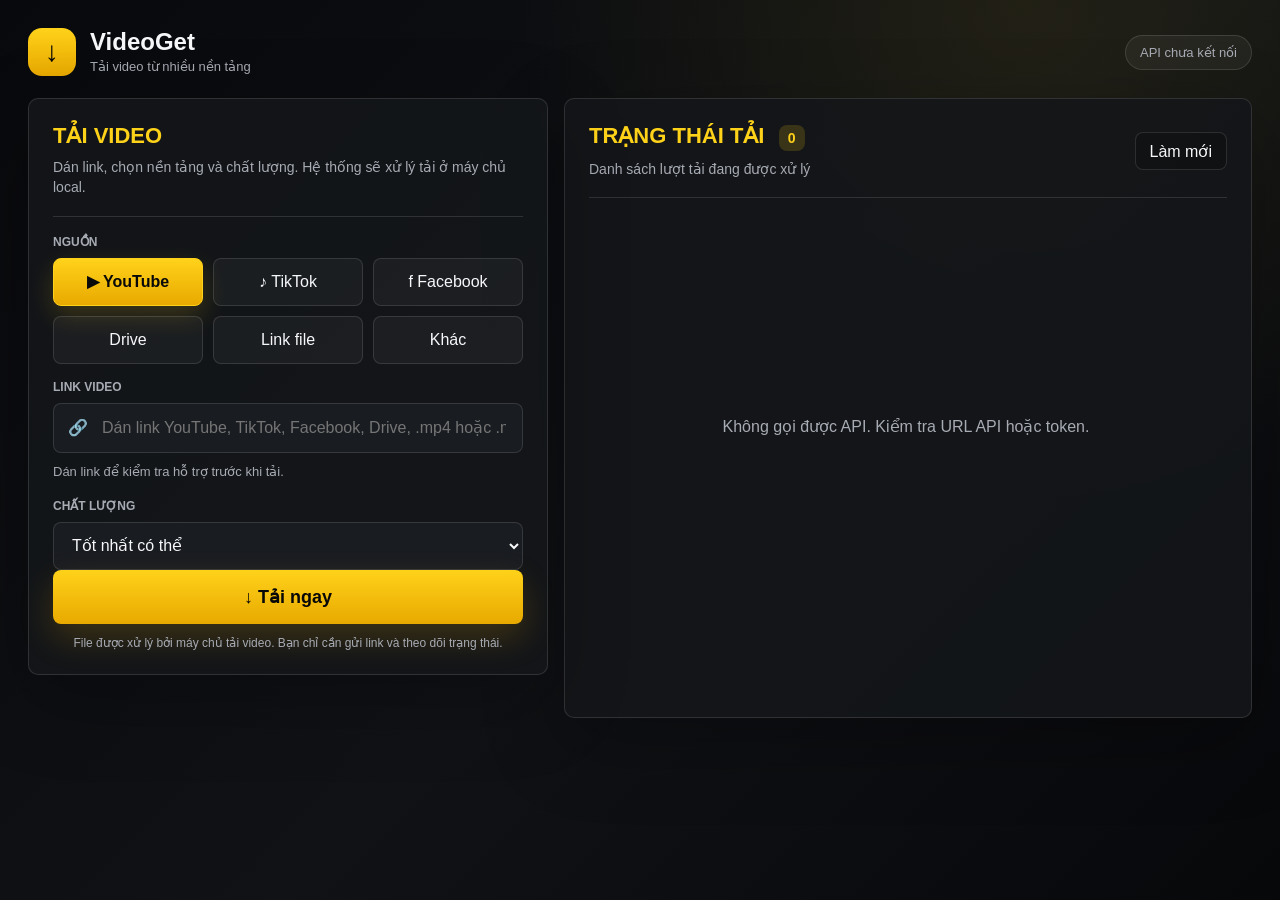
==== docs/index.html @ 89e05c15 "init src" ====
<!doctype html>
<html lang="vi">
  <head>
    <meta charset="utf-8" />
    <meta name="viewport" content="width=device-width, initial-scale=1" />
    <title>VideoGet</title>
    <link rel="stylesheet" href="styles.css" />
  </head>
  <body>
    <main class="shell client-shell">
      <header class="app-head">
        <div class="brand">
          <div class="brand-mark">↓</div>
          <div>
            <strong>VideoGet</strong>
            <span>Tải video từ nhiều nền tảng</span>
          </div>
        </div>
        <div class="server-pill" id="serverInfo">API</div>
      </header>

      <section class="client-layout">
        <form id="downloadForm" class="panel download-panel client-download">
          <div class="section-head">
            <div>
              <h1>Tải video</h1>
              <p>Dán link, chọn nền tảng và chất lượng. Hệ thống sẽ xử lý tải ở máy chủ local.</p>
            </div>
          </div>

          <label>Nguồn</label>
          <div class="sources" role="group" aria-label="Chọn nguồn tải">
            <button type="button" class="source active" data-source="youtube">▶ YouTube</button>
            <button type="button" class="source" data-source="tiktok">♪ TikTok</button>
            <button type="button" class="source" data-source="facebook">f Facebook</button>
            <button type="button" class="source" data-source="google_drive">Drive</button>
            <button type="button" class="source" data-source="direct">Link file</button>
            <button type="button" class="source" data-source="other">Khác</button>
          </div>

          <label for="urlInput">Link video</label>
          <div class="input-line">
            <span>🔗</span>
            <input id="urlInput" required placeholder="Dán link YouTube, TikTok, Facebook, Drive, .mp4 hoặc .m3u8..." />
          </div>
          <p id="urlStatus" class="url-status">Dán link để kiểm tra hỗ trợ trước khi tải.</p>

          <label for="qualitySelect">Chất lượng</label>
          <select id="qualitySelect">
            <option value="best" selected>Tốt nhất có thể</option>
            <option value="1080">1080p Full HD</option>
            <option value="720">720p HD</option>
            <option value="480">480p</option>
            <option value="360">360p</option>
          </select>

          <button class="primary" type="submit">↓ Tải ngay</button>
          <p class="privacy">File được xử lý bởi máy chủ tải video. Bạn chỉ cần gửi link và theo dõi trạng thái.</p>
        </form>

        <section class="panel queue-panel client-queue">
          <div class="section-head queue-head">
            <div>
              <h2>Trạng thái tải <span id="jobCount">0</span></h2>
              <p>Danh sách lượt tải đang được xử lý</p>
            </div>
            <button id="refreshBtn" class="ghost" type="button">Làm mới</button>
          </div>
          <div id="jobs" class="jobs"></div>
        </section>
      </section>
    </main>

    <script src="client.js"></script>
  </body>
</html>
---- docs/styles.css ----
:root {
  color-scheme: dark;
  --bg: #08090c;
  --panel: #14161a;
  --panel-soft: #191c21;
  --line: rgba(255, 255, 255, 0.12);
  --line-strong: rgba(255, 212, 20, 0.46);
  --muted: #a7abb3;
  --text: #f6f7f9;
  --yellow: #ffd21a;
  --yellow-2: #e8a900;
  --blue: #6aa7ff;
  --green: #63d471;
  --red: #ff6b6b;
}

* {
  box-sizing: border-box;
}

body {
  margin: 0;
  min-height: 100vh;
  background:
    radial-gradient(circle at 80% 0%, rgba(255, 210, 26, 0.08), transparent 32rem),
    linear-gradient(135deg, #08090c, #101216 54%, #07080a);
  color: var(--text);
  font-family: "Segoe UI", Arial, sans-serif;
  letter-spacing: 0;
}

button,
input,
select {
  font: inherit;
}

button {
  cursor: pointer;
}

.shell {
  width: min(1380px, calc(100vw - 40px));
  margin: 0 auto;
  padding: 28px 0;
}

.app-head {
  display: flex;
  align-items: center;
  justify-content: space-between;
  gap: 18px;
  margin-bottom: 22px;
}

.header-actions {
  display: flex;
  align-items: center;
  gap: 10px;
}

.header-link {
  border: 1px solid var(--line);
  border-radius: 999px;
  padding: 9px 14px;
  background: rgba(255, 255, 255, 0.05);
  color: var(--yellow);
  font-size: 13px;
  font-weight: 800;
  text-decoration: none;
}

.brand {
  display: flex;
  align-items: center;
  gap: 14px;
}

.brand-mark {
  width: 48px;
  height: 48px;
  display: grid;
  place-items: center;
  border-radius: 14px;
  background: linear-gradient(180deg, var(--yellow), var(--yellow-2));
  color: #080808;
  font-size: 28px;
  font-weight: 900;
}

.brand strong {
  display: block;
  font-size: 24px;
  line-height: 1;
}

.brand span,
.section-head p,
.privacy,
.url-status,
label {
  color: var(--muted);
}

.brand span {
  display: block;
  margin-top: 5px;
  font-size: 13px;
}

.server-pill {
  max-width: 44vw;
  overflow: hidden;
  border: 1px solid var(--line);
  border-radius: 999px;
  padding: 9px 14px;
  background: rgba(255, 255, 255, 0.05);
  color: var(--muted);
  font-size: 13px;
  text-overflow: ellipsis;
  white-space: nowrap;
}

.workspace {
  display: grid;
  grid-template-columns: minmax(420px, 500px) minmax(680px, 1fr);
  gap: 16px;
  align-items: start;
}

.client-shell {
  width: min(1280px, calc(100vw - 40px));
}

.client-layout {
  display: grid;
  grid-template-columns: minmax(420px, 520px) minmax(560px, 1fr);
  gap: 16px;
  align-items: start;
}

.client-download {
  position: sticky;
  top: 18px;
}

.client-queue {
  min-height: 560px;
}

.panel {
  border: 1px solid var(--line);
  border-radius: 10px;
  background: rgba(20, 22, 26, 0.92);
  box-shadow: 0 24px 80px rgba(0, 0, 0, 0.28);
}

.download-panel {
  padding: 24px;
}

.queue-panel {
  min-height: 620px;
  padding: 24px;
  overflow: hidden;
}

.section-head {
  display: flex;
  align-items: flex-start;
  justify-content: space-between;
  gap: 16px;
  padding-bottom: 18px;
  margin-bottom: 18px;
  border-bottom: 1px solid var(--line);
}

h1,
h2 {
  margin: 0;
  color: var(--yellow);
  font-size: 22px;
  text-transform: uppercase;
}

.section-head p {
  margin: 8px 0 0;
  font-size: 14px;
  line-height: 1.45;
}

label {
  display: block;
  margin: 16px 0 9px;
  text-transform: uppercase;
  font-size: 12px;
  font-weight: 800;
}

.sources {
  display: grid;
  grid-template-columns: repeat(3, 1fr);
  gap: 10px;
}

.source {
  min-height: 48px;
  border: 1px solid var(--line);
  border-radius: 8px;
  background: rgba(255, 255, 255, 0.04);
  color: var(--text);
}

.source:hover,
.source:focus-visible,
.icon-action:hover,
.icon-action:focus-visible,
.ghost:hover,
.ghost:focus-visible,
.small-action:hover,
.small-action:focus-visible,
.auth-actions button:hover,
.auth-actions button:focus-visible,
.icon-btn:hover,
.icon-btn:focus-visible {
  border-color: var(--line-strong);
  outline: 0;
  box-shadow: 0 0 0 3px rgba(255, 212, 26, 0.12);
}

.setup-card {
  margin-bottom: 18px;
  border: 1px solid rgba(255, 212, 26, 0.24);
  border-radius: 10px;
  padding: 14px;
  background:
    linear-gradient(135deg, rgba(255, 212, 26, 0.08), transparent 48%),
    rgba(255, 255, 255, 0.035);
}

.setup-head {
  display: flex;
  align-items: center;
  justify-content: space-between;
  gap: 12px;
}

.setup-head strong {
  display: block;
  color: var(--yellow);
  font-size: 15px;
}

.setup-head span {
  display: block;
  margin-top: 4px;
  color: var(--muted);
  font-size: 12px;
  line-height: 1.35;
}

.small-action {
  height: 34px;
  border: 1px solid var(--line);
  border-radius: 8px;
  padding: 0 12px;
  background: rgba(0, 0, 0, 0.2);
  color: var(--text);
  white-space: nowrap;
}

.setup-items,
.platform-checks {
  display: grid;
  grid-template-columns: repeat(5, minmax(0, 1fr));
  gap: 8px;
  margin-top: 12px;
}

.platform-checks {
  grid-template-columns: repeat(4, minmax(0, 1fr));
}

.setup-chip,
.platform-chip {
  min-width: 0;
  min-height: 34px;
  border: 1px solid var(--line);
  border-radius: 8px;
  padding: 7px 8px;
  background: rgba(255, 255, 255, 0.04);
  color: var(--muted);
  font-size: 12px;
  font-weight: 800;
  overflow: hidden;
  text-overflow: ellipsis;
  white-space: nowrap;
}

.setup-chip {
  display: flex;
  align-items: center;
  gap: 6px;
}

.platform-chip {
  cursor: pointer;
}

.setup-chip.ok,
.platform-chip.ok {
  border-color: rgba(99, 212, 113, 0.36);
  background: rgba(99, 212, 113, 0.1);
  color: var(--green);
}

.setup-chip.bad,
.platform-chip.warn {
  border-color: rgba(255, 210, 26, 0.36);
  background: rgba(255, 210, 26, 0.1);
  color: var(--yellow);
}

.source.active {
  border-color: var(--yellow);
  color: #090909;
  background: linear-gradient(180deg, var(--yellow), var(--yellow-2));
  font-weight: 800;
  box-shadow: 0 10px 26px rgba(255, 210, 26, 0.18);
}

.input-line {
  display: flex;
  align-items: center;
  gap: 12px;
  border: 1px solid var(--line);
  border-radius: 8px;
  background: var(--panel-soft);
  padding: 0 14px;
}

.input-line input,
select,
#outputDir {
  width: 100%;
  height: 48px;
  border: 0;
  outline: 0;
  color: var(--text);
  background: transparent;
}

.url-status {
  min-height: 20px;
  margin: 10px 0 0;
  font-size: 13px;
  line-height: 1.45;
}

.url-status.ok {
  color: var(--green);
}

.url-status.bad {
  color: var(--red);
}

.grid-2 {
  display: grid;
  grid-template-columns: 1fr 1fr;
  gap: 12px;
}

select,
#outputDir {
  border: 1px solid var(--line);
  border-radius: 8px;
  padding: 0 14px;
  background: var(--panel-soft);
}

select option {
  background: #111318;
}

.advanced {
  margin: 16px 0;
  border: 1px solid var(--line);
  border-radius: 8px;
  background: rgba(255, 255, 255, 0.035);
}

.advanced summary {
  padding: 13px 14px;
  color: var(--yellow);
  font-weight: 800;
  cursor: pointer;
}

.advanced > *:not(summary) {
  margin-left: 14px;
  margin-right: 14px;
}

.auth-box {
  display: grid;
  grid-template-columns: minmax(0, 1fr) auto;
  gap: 12px;
  padding: 14px 0 10px;
  border-top: 1px solid var(--line);
}

.auth-box strong {
  display: block;
  margin-bottom: 5px;
  color: var(--text);
}

.auth-box span,
.check span {
  color: var(--muted);
  font-size: 13px;
}

.auth-actions {
  display: flex;
  gap: 8px;
}

.auth-actions button,
.ghost,
.icon-action,
.icon-btn {
  border: 1px solid var(--line);
  border-radius: 8px;
  background: rgba(0, 0, 0, 0.18);
  color: var(--text);
}

.auth-actions button {
  height: 36px;
  padding: 0 12px;
  white-space: nowrap;
}

.check {
  display: flex;
  align-items: center;
  gap: 10px;
  margin-top: 10px;
  text-transform: none;
}

.check input {
  width: 17px;
  height: 17px;
  accent-color: var(--yellow);
}

.primary {
  width: 100%;
  height: 54px;
  border: 0;
  border-radius: 8px;
  background: linear-gradient(180deg, var(--yellow), var(--yellow-2));
  color: #080808;
  font-size: 18px;
  font-weight: 900;
  box-shadow: 0 14px 34px rgba(255, 184, 0, 0.18);
}

.primary:hover,
.primary:focus-visible {
  outline: 0;
  transform: translateY(-1px);
  box-shadow: 0 18px 42px rgba(255, 184, 0, 0.24);
}

.privacy {
  margin: 12px 0 0;
  text-align: center;
  font-size: 12px;
}

.icon-action {
  width: 40px;
  height: 40px;
  font-size: 20px;
}

.queue-head {
  align-items: center;
}

#jobCount {
  display: inline-grid;
  min-width: 26px;
  height: 26px;
  margin-left: 8px;
  place-items: center;
  border-radius: 8px;
  background: rgba(255, 212, 20, 0.16);
  color: var(--yellow);
  font-size: 14px;
}

.ghost {
  height: 38px;
  padding: 0 14px;
}

.jobs {
  min-height: 470px;
  max-height: calc(100vh - 210px);
  overflow: auto;
  padding-right: 4px;
}

.jobs::-webkit-scrollbar {
  width: 8px;
}

.jobs::-webkit-scrollbar-thumb {
  border-radius: 999px;
  background: rgba(255, 255, 255, 0.16);
}

.empty {
  display: grid;
  min-height: 420px;
  place-items: center;
  color: var(--muted);
  text-align: center;
}

.job {
  position: relative;
  display: grid;
  grid-template-columns: 118px minmax(0, 1fr) 150px 44px;
  gap: 16px;
  align-items: center;
  margin-bottom: 10px;
  padding: 14px;
  border-bottom: 1px solid var(--line);
  border: 1px solid transparent;
  border-radius: 10px;
  background: rgba(255, 255, 255, 0.025);
  transition: border-color 160ms ease, background 160ms ease, box-shadow 160ms ease;
}

.job::before {
  position: absolute;
  inset: 12px auto 12px 0;
  width: 3px;
  border-radius: 999px;
  background: transparent;
  content: "";
}

.job.downloading {
  border-color: rgba(255, 210, 26, 0.5);
  background:
    linear-gradient(90deg, rgba(255, 210, 26, 0.1), transparent 44%),
    rgba(255, 255, 255, 0.04);
  box-shadow: 0 14px 40px rgba(255, 210, 26, 0.12);
}

.job.downloading::before {
  background: var(--yellow);
}

.job.next {
  border-color: rgba(106, 167, 255, 0.46);
  background:
    linear-gradient(90deg, rgba(106, 167, 255, 0.12), transparent 40%),
    rgba(255, 255, 255, 0.035);
}

.job.next::before {
  background: var(--blue);
}

.job.completed {
  border-color: rgba(99, 212, 113, 0.24);
}

.job.failed,
.job.cancelled {
  border-color: rgba(255, 107, 107, 0.34);
}

.thumb {
  height: 64px;
  display: grid;
  place-items: center;
  border-radius: 8px;
  background:
    linear-gradient(135deg, rgba(255, 212, 20, 0.2), rgba(255, 255, 255, 0.04)),
    #111318;
  color: var(--yellow);
  font-weight: 900;
  text-align: center;
}

.thumb span,
.thumb small {
  display: block;
}

.thumb small {
  margin-top: 4px;
  color: var(--muted);
  font-size: 11px;
  font-weight: 700;
}

.job-main {
  min-width: 0;
}

.job-title-row {
  display: grid;
  grid-template-columns: minmax(0, 1fr) auto;
  gap: 10px;
  align-items: center;
  margin-bottom: 7px;
}

.job-title {
  overflow: hidden;
  font-size: 15px;
  font-weight: 700;
  text-overflow: ellipsis;
  white-space: nowrap;
}

.status-badge {
  display: inline-flex;
  align-items: center;
  min-height: 24px;
  border: 1px solid rgba(255, 255, 255, 0.12);
  border-radius: 999px;
  padding: 0 10px;
  font-size: 12px;
  font-weight: 800;
  white-space: nowrap;
}

.status-badge.running {
  border-color: rgba(255, 210, 26, 0.48);
  background: rgba(255, 210, 26, 0.13);
  color: var(--yellow);
}

.status-badge.next {
  border-color: rgba(106, 167, 255, 0.46);
  background: rgba(106, 167, 255, 0.13);
  color: var(--blue);
}

.status-badge.queued {
  background: rgba(255, 255, 255, 0.06);
  color: var(--muted);
}

.status-badge.completed {
  border-color: rgba(99, 212, 113, 0.44);
  background: rgba(99, 212, 113, 0.12);
  color: var(--green);
}

.status-badge.failed,
.status-badge.cancelled {
  border-color: rgba(255, 107, 107, 0.44);
  background: rgba(255, 107, 107, 0.12);
  color: var(--red);
}

.meta {
  color: var(--muted);
  font-size: 13px;
}

.job-log {
  margin-top: 10px;
}

.job-log summary {
  color: var(--red);
  font-size: 12px;
  font-weight: 800;
  cursor: pointer;
}

.job-log pre {
  max-height: 160px;
  overflow: auto;
  margin: 8px 0 0;
  border: 1px solid rgba(255, 107, 107, 0.24);
  border-radius: 8px;
  padding: 10px;
  background: rgba(0, 0, 0, 0.28);
  color: #ffd0d0;
  font: 12px/1.45 Consolas, "Courier New", monospace;
  white-space: pre-wrap;
  word-break: break-word;
}

.bar {
  height: 7px;
  margin-top: 11px;
  overflow: hidden;
  border-radius: 999px;
  background: rgba(255, 255, 255, 0.13);
}

.fill {
  width: 0;
  height: 100%;
  background: var(--yellow);
}

.job-status {
  color: var(--muted);
  font-size: 13px;
}

.job-status strong {
  display: block;
  margin-bottom: 5px;
  color: var(--yellow);
}

.job.downloading .job-status strong {
  color: var(--yellow);
}

.job.next .job-status strong {
  color: var(--blue);
}

.job.completed .job-status strong {
  color: var(--green);
}

.job.failed .job-status strong,
.job.cancelled .job-status strong {
  color: var(--red);
}

.icon-btn {
  width: 42px;
  height: 42px;
  border-radius: 999px;
  font-size: 20px;
}

.icon-btn.cancel {
  color: var(--red);
}

.icon-btn.done {
  color: var(--green);
}

@media (max-width: 980px) {
  .shell {
    width: min(100vw - 24px, 720px);
    padding: 18px 0;
  }

  .app-head,
  .workspace,
  .client-layout,
  .grid-2,
  .auth-box {
    grid-template-columns: 1fr;
  }

  .app-head {
    align-items: flex-start;
    flex-direction: column;
  }

  .header-actions {
    align-items: stretch;
    width: 100%;
  }

  .client-download {
    position: static;
  }

  .server-pill {
    max-width: 100%;
  }

  .sources {
    grid-template-columns: 1fr 1fr;
  }

  .setup-items,
  .platform-checks {
    grid-template-columns: 1fr 1fr;
  }

  .job {
    grid-template-columns: 1fr;
    align-items: stretch;
  }

  .job-title-row {
    grid-template-columns: 1fr;
  }

  .thumb {
    width: 112px;
  }
}

@media (min-width: 1280px) {
  .shell {
    width: min(1500px, calc(100vw - 56px));
  }

  .job {
    grid-template-columns: 128px minmax(0, 1fr) 170px 44px;
  }
}
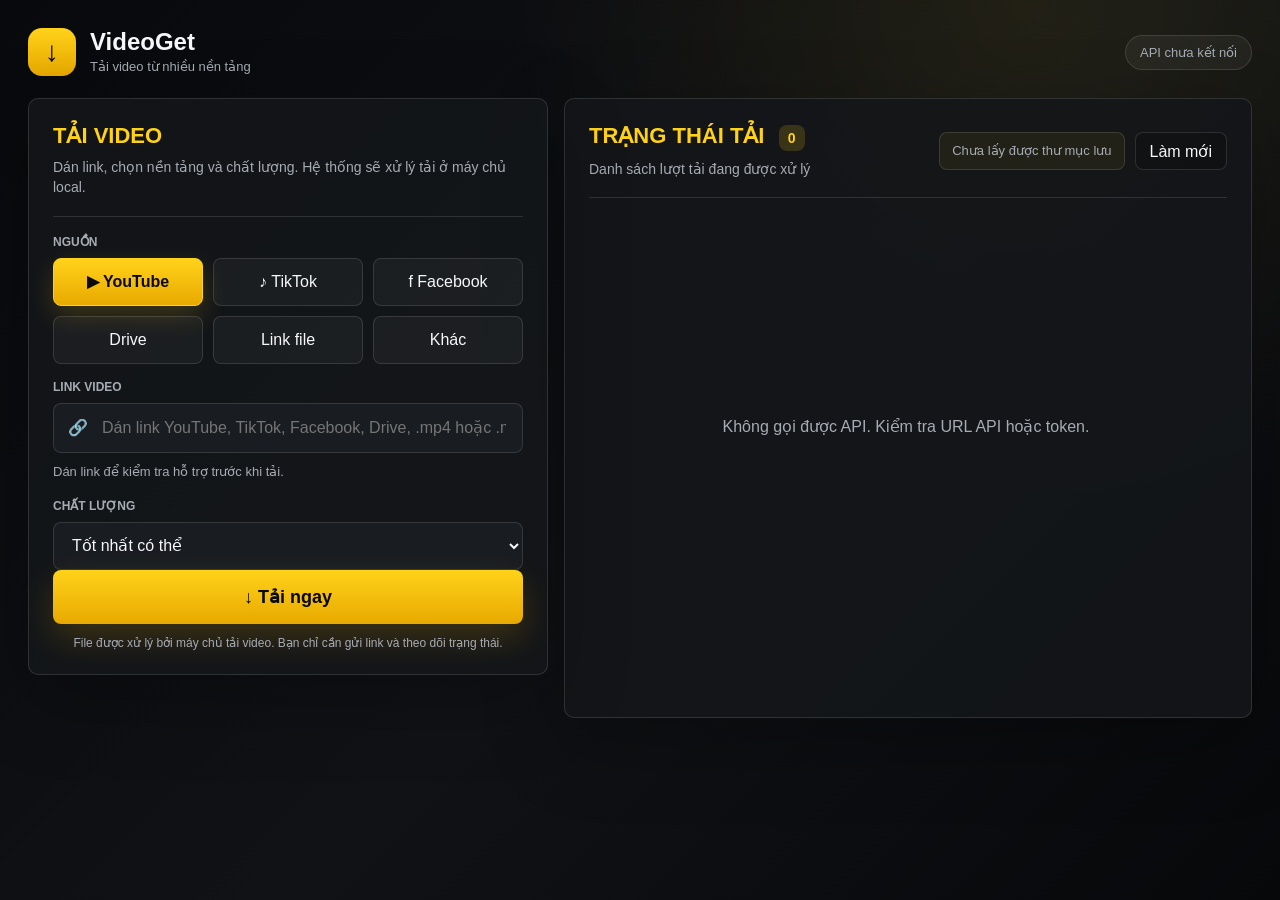
==== commit c7124ef0: "Show client download folder path" ====
--- a/docs/index.html
+++ b/docs/index.html
@@ -64,7 +64,10 @@
               <h2>Trạng thái tải <span id="jobCount">0</span></h2>
               <p>Danh sách lượt tải đang được xử lý</p>
             </div>
-            <button id="refreshBtn" class="ghost" type="button">Làm mới</button>
+            <div class="queue-actions">
+              <span id="downloadPath" class="path-pill" title="Thư mục lưu video">Đang lấy thư mục...</span>
+              <button id="refreshBtn" class="ghost" type="button">Làm mới</button>
+            </div>
           </div>
           <div id="jobs" class="jobs"></div>
         </section>
--- a/docs/styles.css
+++ b/docs/styles.css
@@ -492,6 +492,29 @@
   align-items: center;
 }
 
+.queue-actions {
+  display: flex;
+  align-items: center;
+  justify-content: flex-end;
+  gap: 10px;
+  min-width: 0;
+}
+
+.path-pill {
+  display: inline-block;
+  max-width: min(420px, 42vw);
+  overflow: hidden;
+  padding: 10px 12px;
+  border: 1px solid var(--line);
+  border-radius: 8px;
+  background: rgba(255, 212, 20, 0.06);
+  color: var(--muted);
+  font-size: 13px;
+  line-height: 1.2;
+  text-overflow: ellipsis;
+  white-space: nowrap;
+}
+
 #jobCount {
   display: inline-grid;
   min-width: 26px;
@@ -795,6 +818,19 @@
     max-width: 100%;
   }
 
+  .queue-head {
+    align-items: stretch;
+  }
+
+  .queue-actions {
+    justify-content: stretch;
+  }
+
+  .path-pill {
+    max-width: none;
+    flex: 1;
+  }
+
   .sources {
     grid-template-columns: 1fr 1fr;
   }
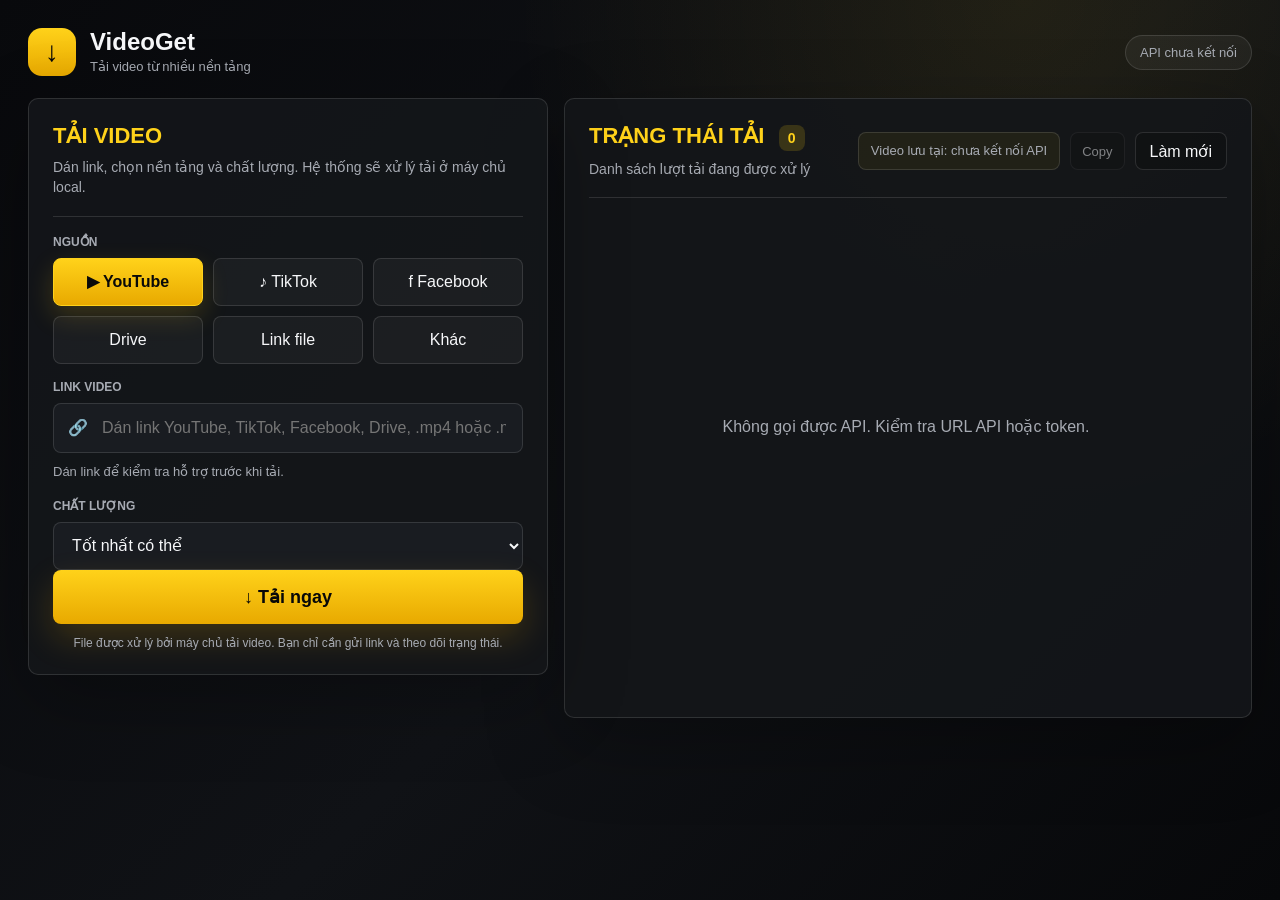
==== commit 030d099b: "Add copy button for download folder path" ====
--- a/docs/index.html
+++ b/docs/index.html
@@ -65,7 +65,8 @@
               <p>Danh sách lượt tải đang được xử lý</p>
             </div>
             <div class="queue-actions">
-              <span id="downloadPath" class="path-pill" title="Thư mục lưu video">Đang lấy thư mục...</span>
+              <span id="downloadPath" class="path-pill" title="Đường dẫn thư mục chứa video tải về">Video lưu tại: --</span>
+              <button id="copyPathBtn" class="ghost compact" type="button" disabled>Copy</button>
               <button id="refreshBtn" class="ghost" type="button">Làm mới</button>
             </div>
           </div>
--- a/docs/styles.css
+++ b/docs/styles.css
@@ -532,6 +532,17 @@
   padding: 0 14px;
 }
 
+.ghost.compact {
+  padding: 0 11px;
+  font-size: 13px;
+  white-space: nowrap;
+}
+
+.ghost:disabled {
+  cursor: not-allowed;
+  opacity: 0.48;
+}
+
 .jobs {
   min-height: 470px;
   max-height: calc(100vh - 210px);
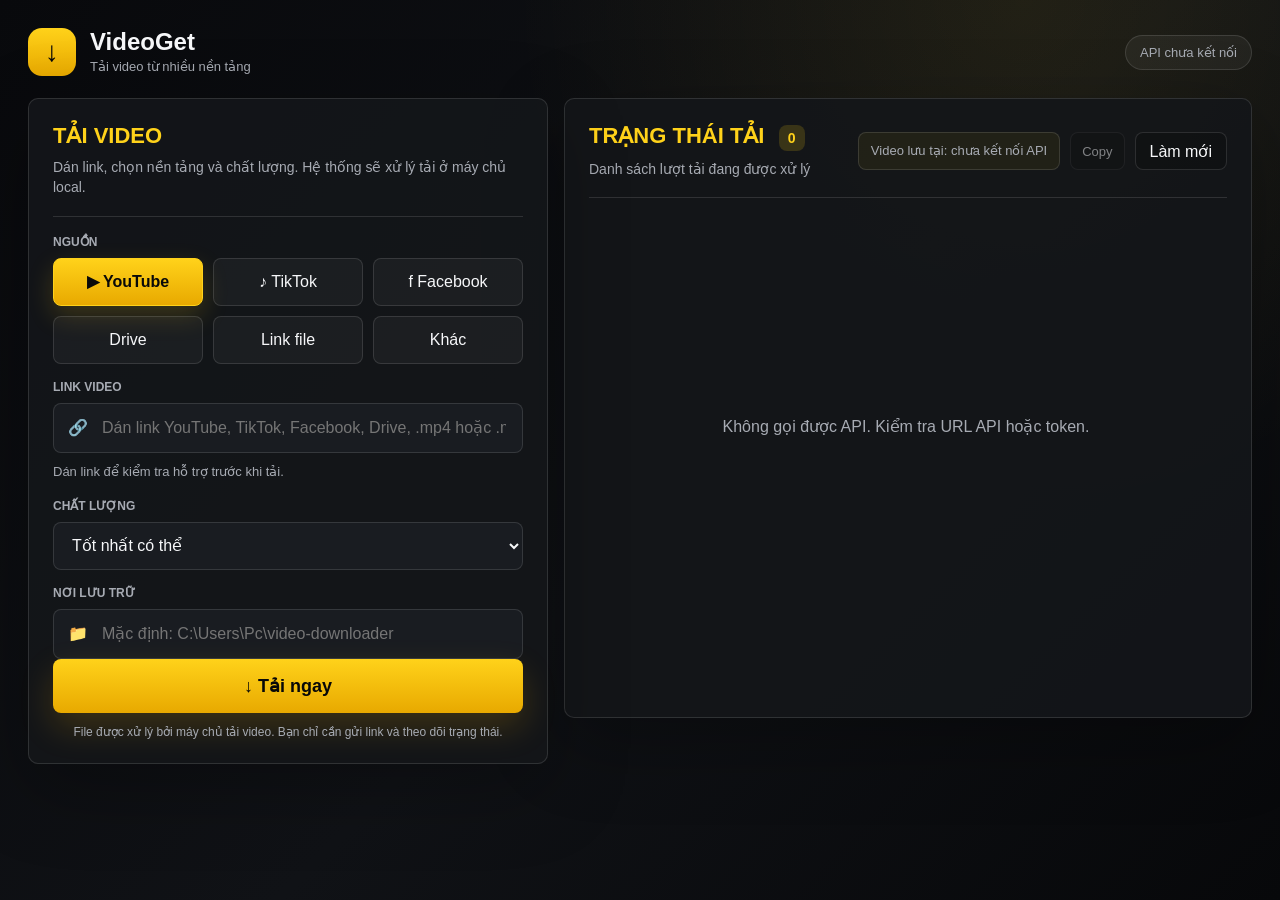
==== commit cf36cfee: "Scope jobs per device and add storage selection" ====
--- a/docs/index.html
+++ b/docs/index.html
@@ -54,6 +54,12 @@
             <option value="360">360p</option>
           </select>
 
+          <label for="outputDirInput">Nơi lưu trữ</label>
+          <div class="input-line">
+            <span>📁</span>
+            <input id="outputDirInput" placeholder="Mặc định: C:\Users\Pc\video-downloader" />
+          </div>
+
           <button class="primary" type="submit">↓ Tải ngay</button>
           <p class="privacy">File được xử lý bởi máy chủ tải video. Bạn chỉ cần gửi link và theo dõi trạng thái.</p>
         </form>
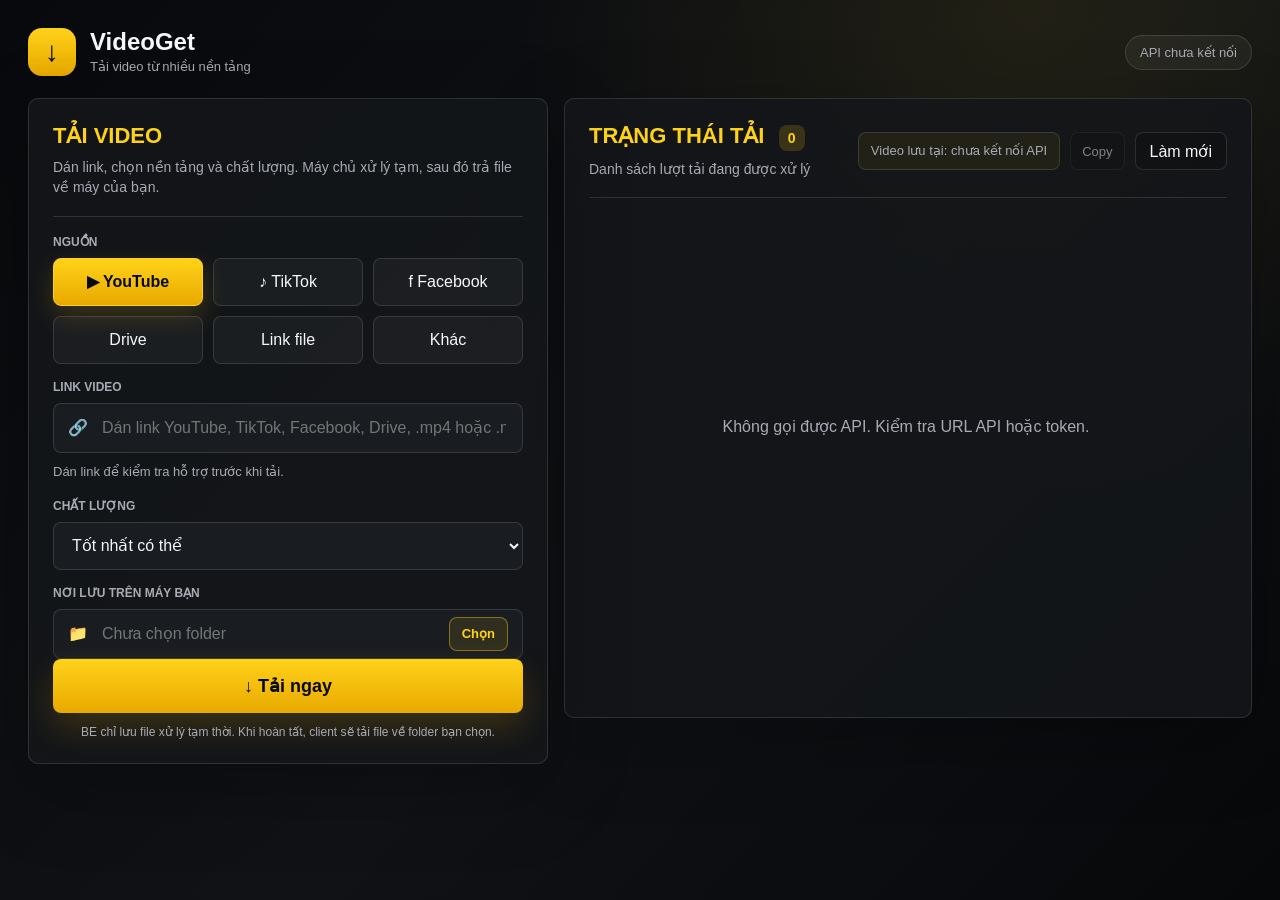
==== commit 0e656d4c: "Separate client download folder from backend processing" ====
--- a/docs/index.html
+++ b/docs/index.html
@@ -24,7 +24,7 @@
           <div class="section-head">
             <div>
               <h1>Tải video</h1>
-              <p>Dán link, chọn nền tảng và chất lượng. Hệ thống sẽ xử lý tải ở máy chủ local.</p>
+              <p>Dán link, chọn nền tảng và chất lượng. Máy chủ xử lý tạm, sau đó trả file về máy của bạn.</p>
             </div>
           </div>
 
@@ -54,14 +54,15 @@
             <option value="360">360p</option>
           </select>
 
-          <label for="outputDirInput">Nơi lưu trữ</label>
+          <label for="outputDirInput">Nơi lưu trên máy bạn</label>
           <div class="input-line">
             <span>📁</span>
-            <input id="outputDirInput" placeholder="Mặc định: C:\Users\Pc\video-downloader" />
+            <input id="outputDirInput" readonly placeholder="Chưa chọn folder" />
+            <button id="chooseFolderBtn" class="inline-action" type="button">Chọn</button>
           </div>
 
           <button class="primary" type="submit">↓ Tải ngay</button>
-          <p class="privacy">File được xử lý bởi máy chủ tải video. Bạn chỉ cần gửi link và theo dõi trạng thái.</p>
+          <p class="privacy">BE chỉ lưu file xử lý tạm thời. Khi hoàn tất, client sẽ tải file về folder bạn chọn.</p>
         </form>
 
         <section class="panel queue-panel client-queue">
@@ -71,7 +72,7 @@
               <p>Danh sách lượt tải đang được xử lý</p>
             </div>
             <div class="queue-actions">
-              <span id="downloadPath" class="path-pill" title="Đường dẫn thư mục chứa video tải về">Video lưu tại: --</span>
+              <span id="downloadPath" class="path-pill" title="Folder trên máy user để nhận video">Video lưu tại: --</span>
               <button id="copyPathBtn" class="ghost compact" type="button" disabled>Copy</button>
               <button id="refreshBtn" class="ghost" type="button">Làm mới</button>
             </div>
--- a/docs/styles.css
+++ b/docs/styles.css
@@ -350,6 +350,23 @@
   background: transparent;
 }
 
+.input-line input[readonly] {
+  color: var(--muted);
+}
+
+.inline-action {
+  flex: 0 0 auto;
+  height: 34px;
+  border: 1px solid rgba(255, 210, 26, 0.42);
+  border-radius: 8px;
+  padding: 0 12px;
+  background: rgba(255, 210, 26, 0.1);
+  color: var(--yellow);
+  font-size: 13px;
+  font-weight: 800;
+  white-space: nowrap;
+}
+
 .url-status {
   min-height: 20px;
   margin: 10px 0 0;
@@ -603,6 +620,20 @@
   background: var(--yellow);
 }
 
+.job.converting,
+.job.optimizing {
+  border-color: rgba(106, 167, 255, 0.5);
+  background:
+    linear-gradient(90deg, rgba(106, 167, 255, 0.1), transparent 44%),
+    rgba(255, 255, 255, 0.04);
+  box-shadow: 0 14px 40px rgba(106, 167, 255, 0.1);
+}
+
+.job.converting::before,
+.job.optimizing::before {
+  background: var(--blue);
+}
+
 .job.next {
   border-color: rgba(106, 167, 255, 0.46);
   background:
@@ -686,6 +717,13 @@
   color: var(--yellow);
 }
 
+.status-badge.converting,
+.status-badge.optimizing {
+  border-color: rgba(106, 167, 255, 0.48);
+  background: rgba(106, 167, 255, 0.13);
+  color: var(--blue);
+}
+
 .status-badge.next {
   border-color: rgba(106, 167, 255, 0.46);
   background: rgba(106, 167, 255, 0.13);
@@ -765,8 +803,36 @@
   color: var(--yellow);
 }
 
+.job-download {
+  display: inline-flex;
+  align-items: center;
+  justify-content: center;
+  min-height: 32px;
+  margin-top: 10px;
+  border: 1px solid rgba(255, 210, 26, 0.5);
+  border-radius: 8px;
+  padding: 0 12px;
+  background: linear-gradient(180deg, var(--yellow), var(--yellow-2));
+  color: #080808;
+  font-size: 13px;
+  font-weight: 900;
+  text-decoration: none;
+  white-space: nowrap;
+}
+
+.job-download:hover,
+.job-download:focus-visible {
+  outline: 0;
+  box-shadow: 0 10px 24px rgba(255, 184, 0, 0.22);
+}
+
 .job.downloading .job-status strong {
   color: var(--yellow);
+}
+
+.job.converting .job-status strong,
+.job.optimizing .job-status strong {
+  color: var(--blue);
 }
 
 .job.next .job-status strong {
